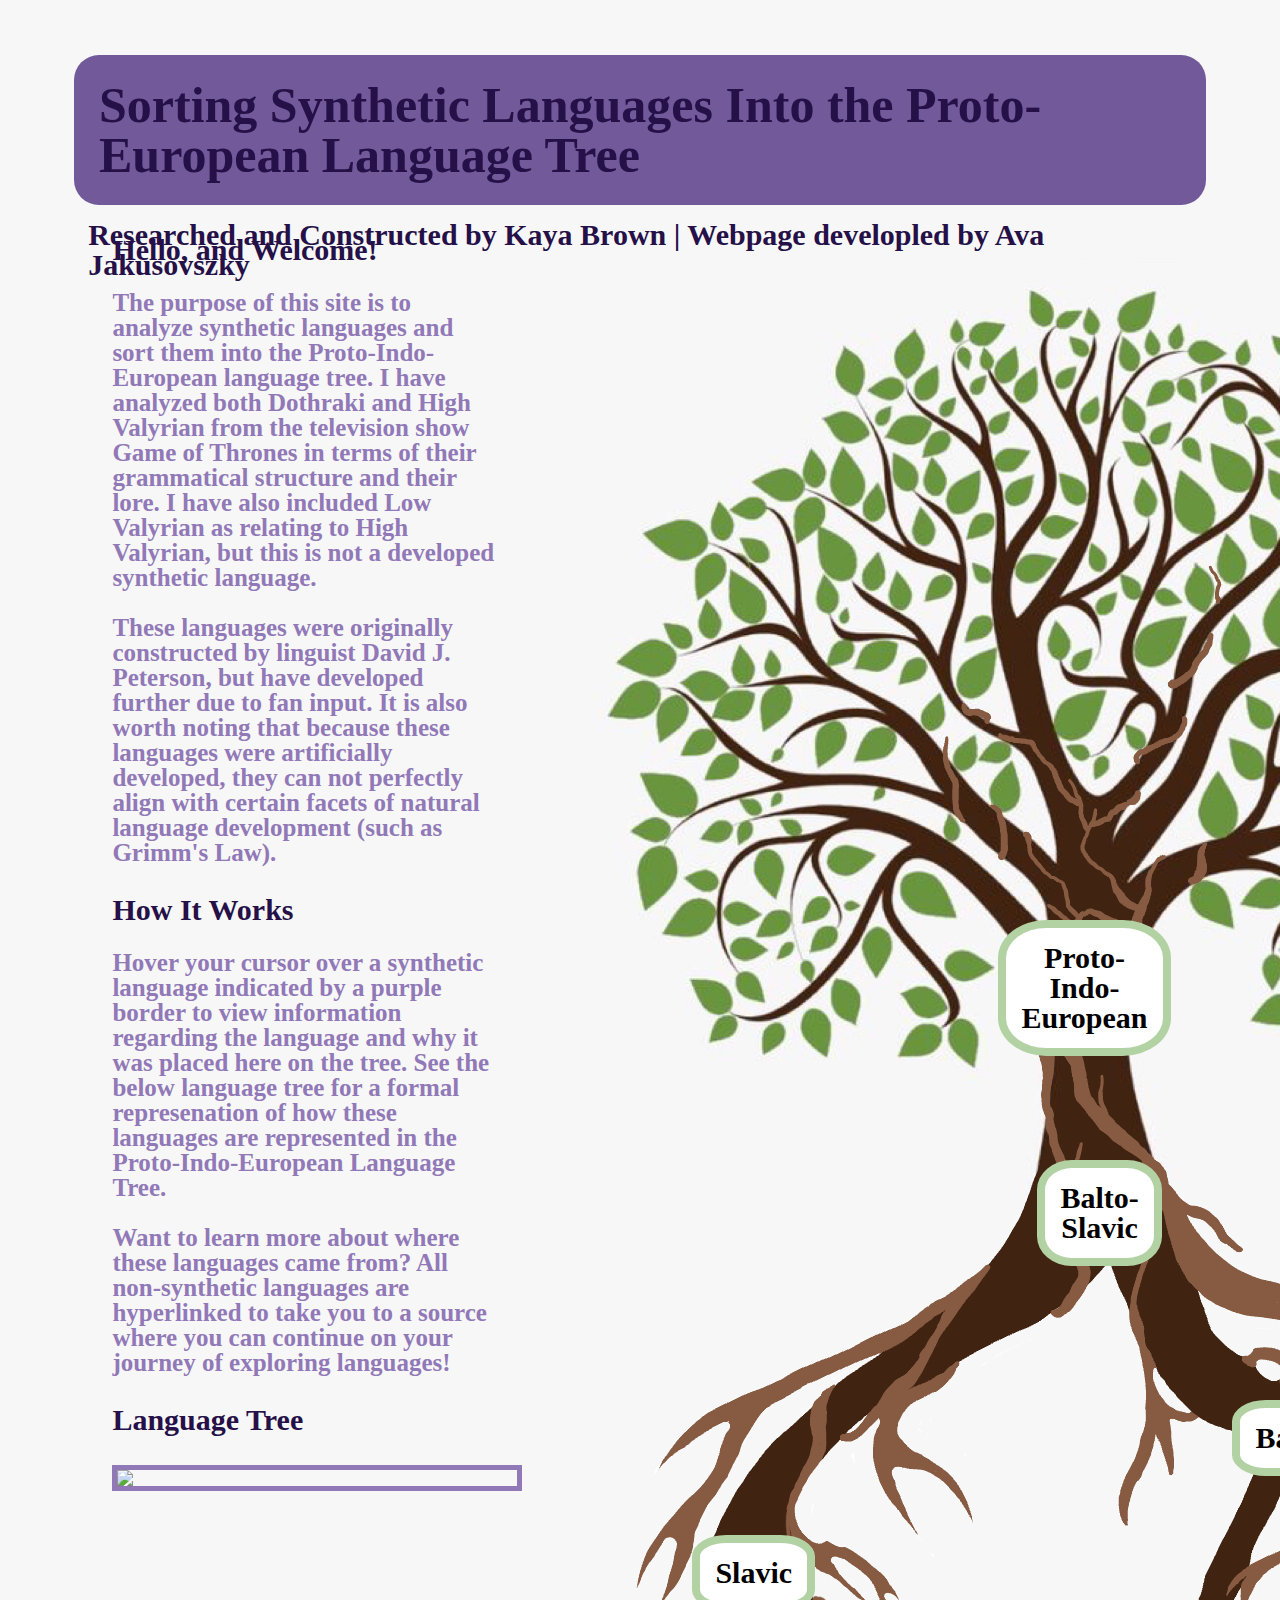
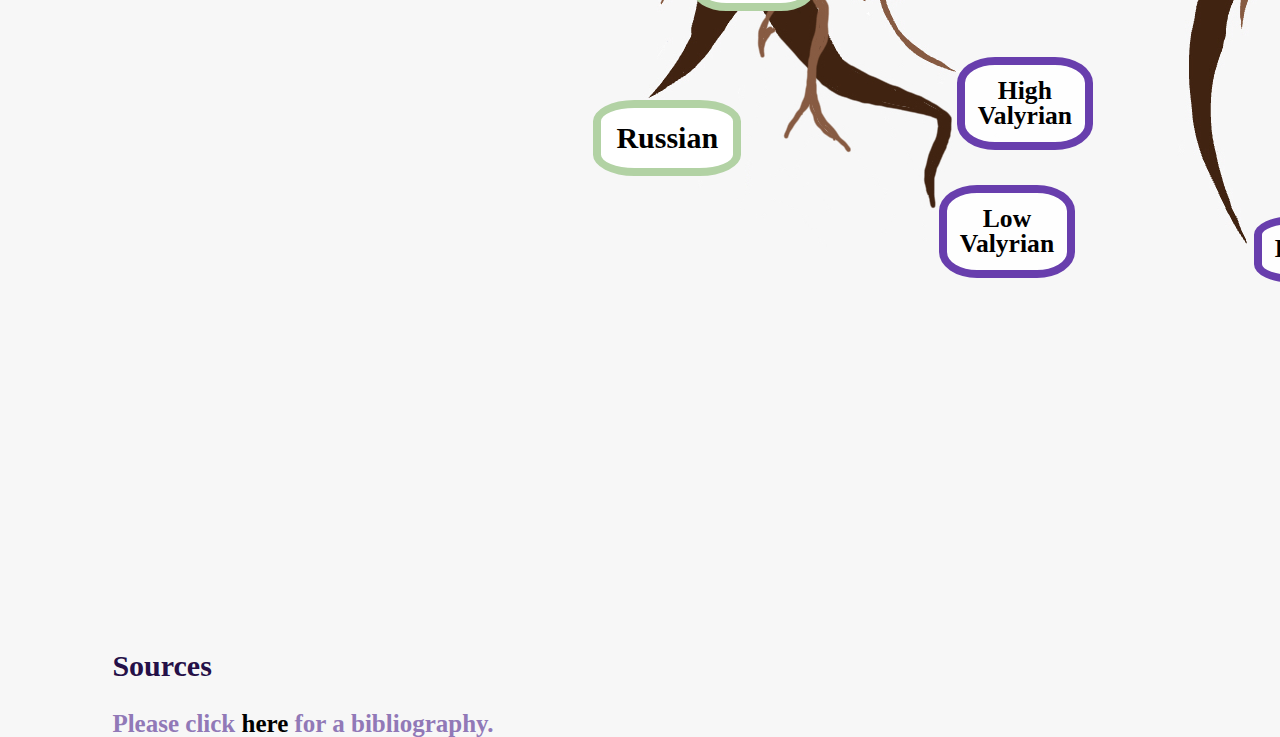
==== index.html @ 556dd2ee "Add files via upload" ====
<!-- Not for sale or reuse. All rights belong to Ava Jakusovszky. Please email avajakusovszkyy@gmail.com with inquiries. -->
<!-- Some code chunks sourced from W3School, Stack Overflow -->
<!-- Source for Language Tree -->
<!-- https://lautgesetz.com/latreex/ -->

<!-- Tree Image Modified from https://www.pngitem.com/middle/hohRoiJ_family-tree-clipart-transparent-background-transparent-oak-tree/-->

<!DOCTYPE html>
<html lang="en">
    <head>
        <link rel="icon" href="favicon.ico"  type="image/ico"/>
        <meta charset="utf-8">
        <meta name="viewport" content="width=device-width, initial-scale=1">
        <title>Language Tree</title>
        <link rel="stylesheet" href="style.css">
        <title>Audio</title>
    </head>
    <body style="background-color: #f7f7f7; height:100%;">
        <div class="container">
            <div class="headerBox">
                <div class="langtree">
                    <div class="reallang">
                        <div class="pie">
                            <h2><a href="https://en.wikipedia.org/wiki/Proto-Indo-European_language">Proto-Indo-European</a></h2>
                        </div>
                        <div class="russian">
                            <h2><a href=https://en.wikipedia.org/wiki/Russian_language>Russian</a></h2>
                        </div>
                        <div class="slavic">
                            <h2><a href="https://en.wikipedia.org/wiki/Slavic_languages">Slavic</a></h2>
                        </div>
                        <div class="BS">
                            <h2><a href="https://en.wikipedia.org/wiki/Balto-Slavic_languages">Balto-Slavic</a></h2>
                        </div>
                        <div class="baltic">
                            <h2><a href="https://en.wikipedia.org/wiki/Baltic_languages">Baltic</a></h2>
                        </div>
                        <div class="lith">
                            <h2><a href="https://en.wikipedia.org/wiki/Lithuanian_language">Lituanian</a></h2>
                        </div>
                        
                        
                    </div>
                    <img src="tree.jpg">
                    <div class="tooltip-wrap">
                        <div class="D">
                            <h1>Dothraki</h1>
                            <div class="tooltip-content">
                                <h1 style="font-weight: bold; font-size: 1.4em;">Dothraki</h1>
                                <br>
                                <img src="doth.jpg" style="width:100%; height: 100%;">

                                <h3> </h3>
                                <br>
                                <h3 style="text-align: left; font-weight: normal;">Used by the <span style="font-weight: bold; color: #9179B7;">Dothraki</span>  people</h3>
                                <br>
                                <h3 style="text-align: left; font-weight: normal;">
                                    <span style="font-weight: bold">Cases:<br></span> Nominative, Accusative, Genitive, Ablative, Allative<br><br>
                                
                                    <span style="font-weight: bold">Allative:</span> expresses motion to or toward.</h3>
                                <br>
                                <h3 style="text-align: left; font-weight: normal;">
                                    Not many languages use the allative case, one of the few surviving is <span style="font-weight: bold; color: #B2D2A4;">Lithuanian</span>,
                                     which is thought to be the oldest surviving Indo-European-Language. <span style="font-weight: bold; color: #B2D2A4;">Lithuanian</span>
                                      is descended from the Slavic branch of Balto-Slavic. 
                                      <span style="font-weight: bold; color: #9179B7;">Dothraki </span>
                                    is placed as descended from the Baltic branch of 
                                        Balto-Slavic language because of the presence of allative case.<br><br>
                                    
                                    In <span style="font-weight: bold; color: #B2D2A4;">Lithuanian</span>, the allative suffix  is -op. The allative is rarely used un the 
                                    modern <span style="font-weight: bold; color: #B2D2A4;">Lithuanian</span> language, but can be found in certain old expressions:  
                                    <ul style="padding-left: 1em;">
                                        <li>išėjo Dievop: "gone to God" (died)</li>
                                        <li>Elniop!: “to hell!”</li>
                                    </ul>
                                    
                                    <br>
                                    
                                    In <span style="font-weight: bold; color: #9179B7;">Dothraki</span>, the allative suffix is “at”
                                    <ul style="padding-left: 1em;">
                                        <li>Eme: Smile: eme</li>
                                        <li>Emat: To smile at</li>
                                    </ul>
                                
                                    <br>
                                    
                                    <span style="font-weight: bold">Basic word order: </span> 
                                    Subject Verb Object<br><br>
                                    
                                    <span style="font-weight: bold">Verbs:</span> Stative, dynamic, causative

                                    <br><br>
                                
                                    <span style="font-weight: bold">Noun classes:</span>
                                     inanimate and animate<br><br>
                                    
                                    <span style="font-weight: bold">
                                    Verbs conjugated for meaning: </span>
                                    For example: first person present tense conjugation, or past tense conjugation

                                    <br><br>
                                    
                                    <span style="font-weight: bold">Noun adjective structure:</span> TODO<br>
                                    
                                    <br>
                                    
                                    <span style="font-weight: bold">Influence of High Valyrian on Dothraki Vocabulary:</span><br>
                                    Zaldrīzes is the <span style="font-weight: bold; color: #B2D2A4;">Valyrian</span> word for dragon. The Targaryans are heavily connected to dragons: they raise them, ride them, and the dragon is their sigil. <br>
                                    <br>
                                    The <span style="font-weight: bold; color: #B2D2A4;">Dothraki</span> word for ‘dragon’ is 'zhavvorsa'. Conversely to the Targaryans, 
                                    the <span style="font-weight: bold; color: #B2D2A4;">Dothraki</span> have little to no interaction with dragons, so it seems at though 
                                    they have borrowed this vocabulary. In reference to the information regarding the <span style="font-weight: bold; color: #B2D2A4;">High Valyrian</span> word for dragon. It would make sense for 
                                    the <span style="font-weight: bold; color: #B2D2A4;">Dothraki</span> word for dragon to be derived from the <span style="font-weight: bold; color: #B2D2A4;">Valyrian</span> language because 
                                    <span style="font-weight: bold; color: #B2D2A4;">Dothraki</span> do not have dragons.<br><br>
                                    
                                    
                                    
                                    <span style="font-weight: bold">Interesting facts!</span><br>
                                    <ul style="padding-left: 1em;">
                                        <li>No “to be” verb</li>No “to be” verb
                                        <li>No word for “thank you” as the Dothraki don’t engage in trade</li>
                                        <li>There are over 8 words for the word horse</li>
                                    </ul>
                                    
                                    <h3></h3>
                            </div> 
                        </div>
                    </div>
                   
                    <div class="tooltip-wrap">
                        <div class="LV"> 
                            <h1>Low Valyrian</h1>
                            <div class="tooltip-content">
                                <h1 style="font-weight: bold; font-size: 1.4em;">Low Valyrian</h1><br>
                                <img src="comm.jpeg" style="width:100%; height: 100%;">
                                <h3 style="text-align: left; font-weight: normal;">Low Valyrian is not a developed synthetic language. The language is used by commoners, and the characters that are the focus of Game of Thrones are nobles and speak High Valyrian. Low Valyrian is likely more developed than High Valyrian due to it’s higher usage.  </h3>
                            </div> 
                        </div>
                    </div>

                    <div class="tooltip-wrap">
                        <div class="HV">
                            <h1>High Valyrian</h1>
                            <div class="tooltip-content">
                                <h1 style="font-weight: bold; font-size: 1.4em;">High Valyrian</h1><br>
                                <img src="HV.jpg" style="width:100%; height: 100%;">
                                <h3><br></h3>
                                <h3 style="text-align: left; font-weight: normal;"> A Targaryan language used by nobles exclusively as a sign of class and wealth. 
                                    Because of this, it is likely a fossilized ancestor of <span style="font-weight: bold; color: #B2D2A4;">Low Valyrian</span><br><br>

                                    <span style="font-weight: bold">Cases:</span><br>
                                    Nominative, Accusative, Dative, Genitive, Instrumental, Vocative, Locative, Comitative
                                    <br><br>
                                    
                                    <span style="font-weight: bold">Nominative:</span> naming subjects<br>
                                        <ul style="padding-left: 1em;">
                                            <li>zokla: wolf</li>
                                            <li>vala: man</li>
                                            <li>brōzi: name</li>
                                        </ul>
                                    <br><br>

                                    <span style="font-weight: bold">Accusative:</span> Direct object (receiver of action)<br>
                                        <ul style="padding-left: 1em;">
                                            <li>zokle: wolf</li>
                                        </ul>
                                    <br><br>
                                    
                                    <span style="font-weight: bold">Dative: </span>indicate the recipient or beneficiary of an action<br>
                                        <ul style="padding-left: 1em;">
                                            <li>valot: to the man</li>
                                        </ul>
                                    <br><br>

                                    <span style="font-weight: bold">Genetive: </span>possessive, ownership<br>
                                        <ul style="padding-left: 1em;">
                                            <li>valo: man's</li>
                                            <li>brōzio: of the name</li>
                                        </ul>
                                    <br><br>
                                    
                                    <span style="font-weight: bold">Instrumental: </span>indicates that a noun is the instrument with (or means by) which the subject achieves or accomplishes an action<br>
                                        <ul style="padding-left: 1em;">
                                            <li>brōzȳsi: with the name</li>
                                        </ul>
                                    <br><br>

                                    <span style="font-weight: bold">Vocative: </span>used for a noun that identifies a person<br>
                                        <ul style="padding-left: 1em;">
                                            <li>Valis!: Men!</li>
                                            <li>Zaldrīzesses!: Dragons! </li>
                                        </ul>
                                    <br><br>
                                
                                    <span style="font-weight: bold">Locative: </span>indicates motion to a location<br>
                                    <ul style="padding-left: 1em;">
                                        <li>Valā: on the man</li>
                                    </ul>
                                    <br><br>
                                
                                    
                                    <span style="font-weight: bold">Comitative: </span>grammatical case that denotes accompaniment<br>
                                    <ul style="padding-left: 1em;">
                                        <li>valoma: with the man</li>
                                    </ul>
                                    <br><br>
                                
                                    
                                    This case system is similar to that of <span style="font-weight: bold; color: #B2D2A4;">Russian</span>. The <span style="font-weight: bold; color: #B2D2A4;">Russian</span> language has six cases: nominative, accusative, dative, genitive, instrumental, and prepositional. Because of this similarity, <span style="font-weight: bold; color: #B2D2A4;">High Valyrian</span> is placed on the Slavic branch of Balto-Slavic. 
                                    <br><br>
                                    <span style="font-weight: bold">Basic Word Order: </span><br>Subject Verb Object<br><br>
                                    
                                    <span style="font-weight: bold">Adjective Noun Structure: </span>TODO <br><br>
                                    
                                    <span style="font-weight: bold">Interesting facts!</span>
                                    <ul style="padding-left: 1em;">
                                    
                                    “Dracarys” is the word for fire, which is related to the latin “draco”, which means dragon. Although this was one of the first established dothraki words, the language itself is not related to or derived from latin. The language of Dothraki was developed more fully for television than it ever was in the “song of ice and fire” book series. The word “dracarys” is a latin outlier in the Dothraki language.
                                    Much how English borrows vocabulary from french and latin, but is a Germanic language and not a Romance language
                                    
                                    Influence of Dothraki on High Valyrian Vocabulary: Both valyrian and dothraki use the dothraki word for a curved sword: arakh, as this is a dothraki war weapon developed and used by them.
                                    
                                    </h3>
                            </div> 
                        </div>
                    </div>
                    
                    
                    
                   
                </div>

                <h1 class="header">
                    Sorting Synthetic Languages Into the Proto-European Language Tree</h1>
                <h2 class="subheader">Researched and Constructed by Kaya Brown | Webpage developled by Ava Jakusovszky</h2>
            </div>
            <div class="intro">
                <h2>Hello, and Welcome!</h2>
                <h2 class="content">
                    <br>
                    <p>The purpose of this site is to analyze synthetic languages and sort them into the Proto-Indo-European language tree. I have analyzed both Dothraki and High Valyrian from the television show Game of Thrones in terms of their grammatical structure and their lore. I have also included Low Valyrian as relating to High Valyrian, but this is not a developed synthetic language. 
                    </p>
                    <br>
                    <p>These languages were originally constructed by linguist David J. Peterson, but have developed further due to fan input. It is also worth noting that because these languages were artificially developed, they can not perfectly align with certain facets of natural language development (such as Grimm's Law). 
                    </p>
                </h2>
                <br>
                <h2>How It Works</h2>
                <h2 class="content">
                    <br>
                    <p>Hover your cursor over a synthetic language indicated by a purple border to view information regarding the language and why it was placed here on the tree. See the below language tree for a formal represenation of how these languages are represented in the Proto-Indo-European Language Tree.</p>
                    <br>
                    <p>Want to learn more about where these languages came from? All non-synthetic languages are hyperlinked to take you to a source where you can continue on your journey of exploring languages!</p>
                </h2>
                <br>
                <h2>Language Tree</h2>
                <br>
                <div>
                    <img class="language" src="PIE.jpg">
                    <br>
                    <div class="sources">
                        <h2>Sources</h2>
                        <br>
                        <h3 class="content">Please click 
                        <a href="Sources.pdf"> here</a> for a bibliography.</h3>
                    </div>
                </div>
            </div>
        </div>
    </body>
</html>
---- style.css ----
/* Source for Reseting the style sheet */

/* http://html5doctor.com/html-5-reset-stylesheet/ */

/*
html5doctor.com Reset Stylesheet
v1.6.1
Last Updated: 2010-09-17
Author: Richard Clark - http://richclarkdesign.com
Twitter: @rich_clark
*/

html, body, div, span, object, iframe,
h1, h2, h3, h4, h5, h6, p, blockquote, pre,
abbr, address, cite, code,
del, dfn, em, img, ins, kbd, q, samp,
small, strong, sub, sup, var,
b, i,
dl, dt, dd, ol, ul, li,
fieldset, form, label, legend,
table, caption, tbody, tfoot, thead, tr, th, td,
article, aside, canvas, details, figcaption, figure,
footer, header, hgroup, menu, nav, section, summary,
time, mark, audio, video {
    margin:0;
    padding:0;
    border:0;
    outline:0;
    font-size:100%;
    vertical-align:baseline;
    background:transparent;
}

body {
    line-height:1;
}

article,aside,details,figcaption,figure,
footer,header,hgroup,menu,nav,section {
    display:block;
}

nav ul {
    list-style:none;
}

blockquote, q {
    quotes:none;
}

blockquote:before, blockquote:after,
q:before, q:after {
    content:'';
    content:none;
}


a, a:visited{
    color: black;
    margin:0;
    padding:0;
    font-size:100%;
    vertical-align:baseline;
    background:transparent;
    text-decoration: none;
    
}

/* change colours to suit your needs */
ins {
    background-color:#ff9;
    color:#000;
    text-decoration:none;
}

/* change colours to suit your needs */
mark {
    background-color:#ff9;
    color:#000;
    font-style:italic;
    font-weight:bold;
}

del {
    text-decoration: line-through;
}

abbr[title], dfn[title] {
    border-bottom:1px dotted;
    cursor:help;
}

table {
    border-collapse:collapse;
    border-spacing:0;
}

.container {
    display: flex;
    min-height: 160%;
    flex-direction: column;
    justify-content: space-between;
}

.headerBox {
    position: absolute;
    left: 5%;
    right: 5%;
    top: 5%;
    margin: 10px;
    /* background-color: #ff9; */
}

.header {
    padding: 25px;
    text-align: left;
    left: 15%;
    color: #251048;
    font-size: 50px; 
    background-color: #72599A;  
    border-radius: 25px;
}

.subheader {
    position: absolute;
    text-align: left;
    left: 1.25%;
    top: 110%;
    color: #251048;
    font-size: 30px; 
}


.langtree {
    position: absolute;
    top: 130%;
    left: 45%;
    margin: 10px;
    width: 1%;
    height: auto;
    /* background-color: #ff9; */
}

.intro {
    position: absolute;
    top: 25%;
    left: 8%;
    margin: 10px;
    width: 30%;
    height: auto;
    font-size: 30px; 
    color: #251048;
    /* background-color: #ff9; */
}
.sources {
    position: absolute;
    top: 160%;
    /* margin: 10px; */
    width: 130%;
    height: auto;
    font-size: 30px; 
    color: #251048;
}


.content {
    font-size: 25px;
    color: #9179B7;

}

.tooltip-wrap {
    position: absolute;
}

.tooltip-wrap .LV {
    position: absolute;
    /* top: -300%; */
    bottom:15em;
    left: 2em;
    background-color: rgba(255,255,255,.8);
    
    padding: .5em;
    text-align: center;
    border-width:8px; 
    border-style:solid; 
    border-color:#683EAD;
    border-radius: 28%; 
}

    


.tooltip-wrap .D {
    position: absolute;
    font-size: 1.6em;
    bottom:-1.2em;
    left: 25.8em;
    background-color: rgba(255,255,255,.8);
    border-width:8px; 
    border-style:solid; 
    border-color:#683EAD;
    border-radius: 28%; 
    padding: .5em;
    text-align: center;
    
}

.tooltip-wrap .HV {
    position: absolute;
    /* top: -300%; */
    font-size: 1.6em;
    bottom:4em;
    left: 14.2em;
    background-color: rgba(255,255,255,.8);
    border-width:8px; 
    border-style:solid; 
    border-color:#683EAD;
    border-radius: 28%; 
    padding: .5em;
    text-align: center;
    
}


.tooltip-wrap .LV {
    position: absolute;
    font-size: 1.6em;
    bottom:-1.0em;
    left: 13.5em;
    background-color: rgba(255,255,255,.8);
    border-radius: 28%; 
    padding: .5em;
    text-align: center;
    
}

.tooltip-wrap .tooltip-content {
display: none;
position: absolute;
/* bottom: 0%; */
left: 0%;
right: 0%;
background-color: #fff;
padding: 1em;
min-width: 30rem;

}

.tooltip-wrap:hover .tooltip-content {
display: inline-block;
color: black;
background: white;
font-size: 1em;
margin-left: -75px;
margin-bottom: -10px;
}

.tooltip-wrap .D:hover .tooltip-content {
    display: inline-block;
    color: black;
    background: white;
    font-size: 1em;
    margin-left: -75px;
    margin-bottom: -10px;
    bottom: -75em;
    border-width:3px; 
    border-style:solid; 
    border-color:black;
    
    }

.tooltip-wrap .HV:hover .tooltip-content {
    display: inline-block;
    color: black;
    background: white;
    font-size: 1em;
    margin-left: -75px;
    margin-bottom: -10px;
    bottom: -100em;
    border-width:3px; 
    border-style:solid; 
    border-color:black;
    transition-delay: 0.3s;
    }


.tooltip-wrap .LV:hover .tooltip-content {
    display: inline-block;
    color: black;
    background: white;
    font-size: 1em;
    margin-left: -75px;
    margin-bottom: -10px;
    bottom: -20em;
    border-width:3px; 
    border-style:solid; 
    border-color:black;
    }

.language {
    position: absolute;
    width: 400px;
    height: auto;
    border: 5px solid #9179B7;    
}

.reallang {
    position: absolute;
    color: black;
    height: 100%;
    width: 5em;
    font-size: 30px;
    

}

.pie {
    position: absolute;
    color: black;
    background-color: white;
    top: 22em;
    left: 13.5em;
    text-align: center;
    padding: 15px;
    border-width:8px; 
    border-style:solid; 
    border-color:#B2D2A4;
    
    border-radius: 28%; 

}

.russian {
    position: absolute;
    top: 48em;
    left:0em;
    background-color: white;
    padding: 15px;
    border-width:8px; 
    border-style:solid; 
    border-color:#B2D2A4;
    border-radius: 28%; 
}

.slavic {
    position: absolute;
    color: black;
    background-color: white;
    top: 42.5em;
    left: 3.3em;
    padding: 15px;
    text-align: center;
    border-width:8px; 
    border-style:solid; 
    border-color:#B2D2A4;
    border-radius: 28%; 
    
}

.BS {
    position: absolute;
    color: black;
    background-color: white;
    top: 30em;
    left: 14.8em;
    text-align: center;
    padding: 15px;
    border-width:8px; 
    border-style:solid; 
    border-color:#B2D2A4;
    border-radius: 28%; 

}

.baltic {
    position: absolute;
    color: black;
    background-color: white;
    top: 38em;
    left: 21.3em;
    padding: 15px;
    text-align: center;
    border-width:8px; 
    border-style:solid; 
    border-color:#B2D2A4;
    border-radius: 28%; 

}

.lith {
    position: absolute;
    color: black;
    background-color: white;
    top: 43.2em;
    left: 26.5em;
    padding: 15px;
    text-align: center;
    border-width:8px; 
    border-style:solid; 
    border-color:#B2D2A4;
    border-radius: 28%; 

}
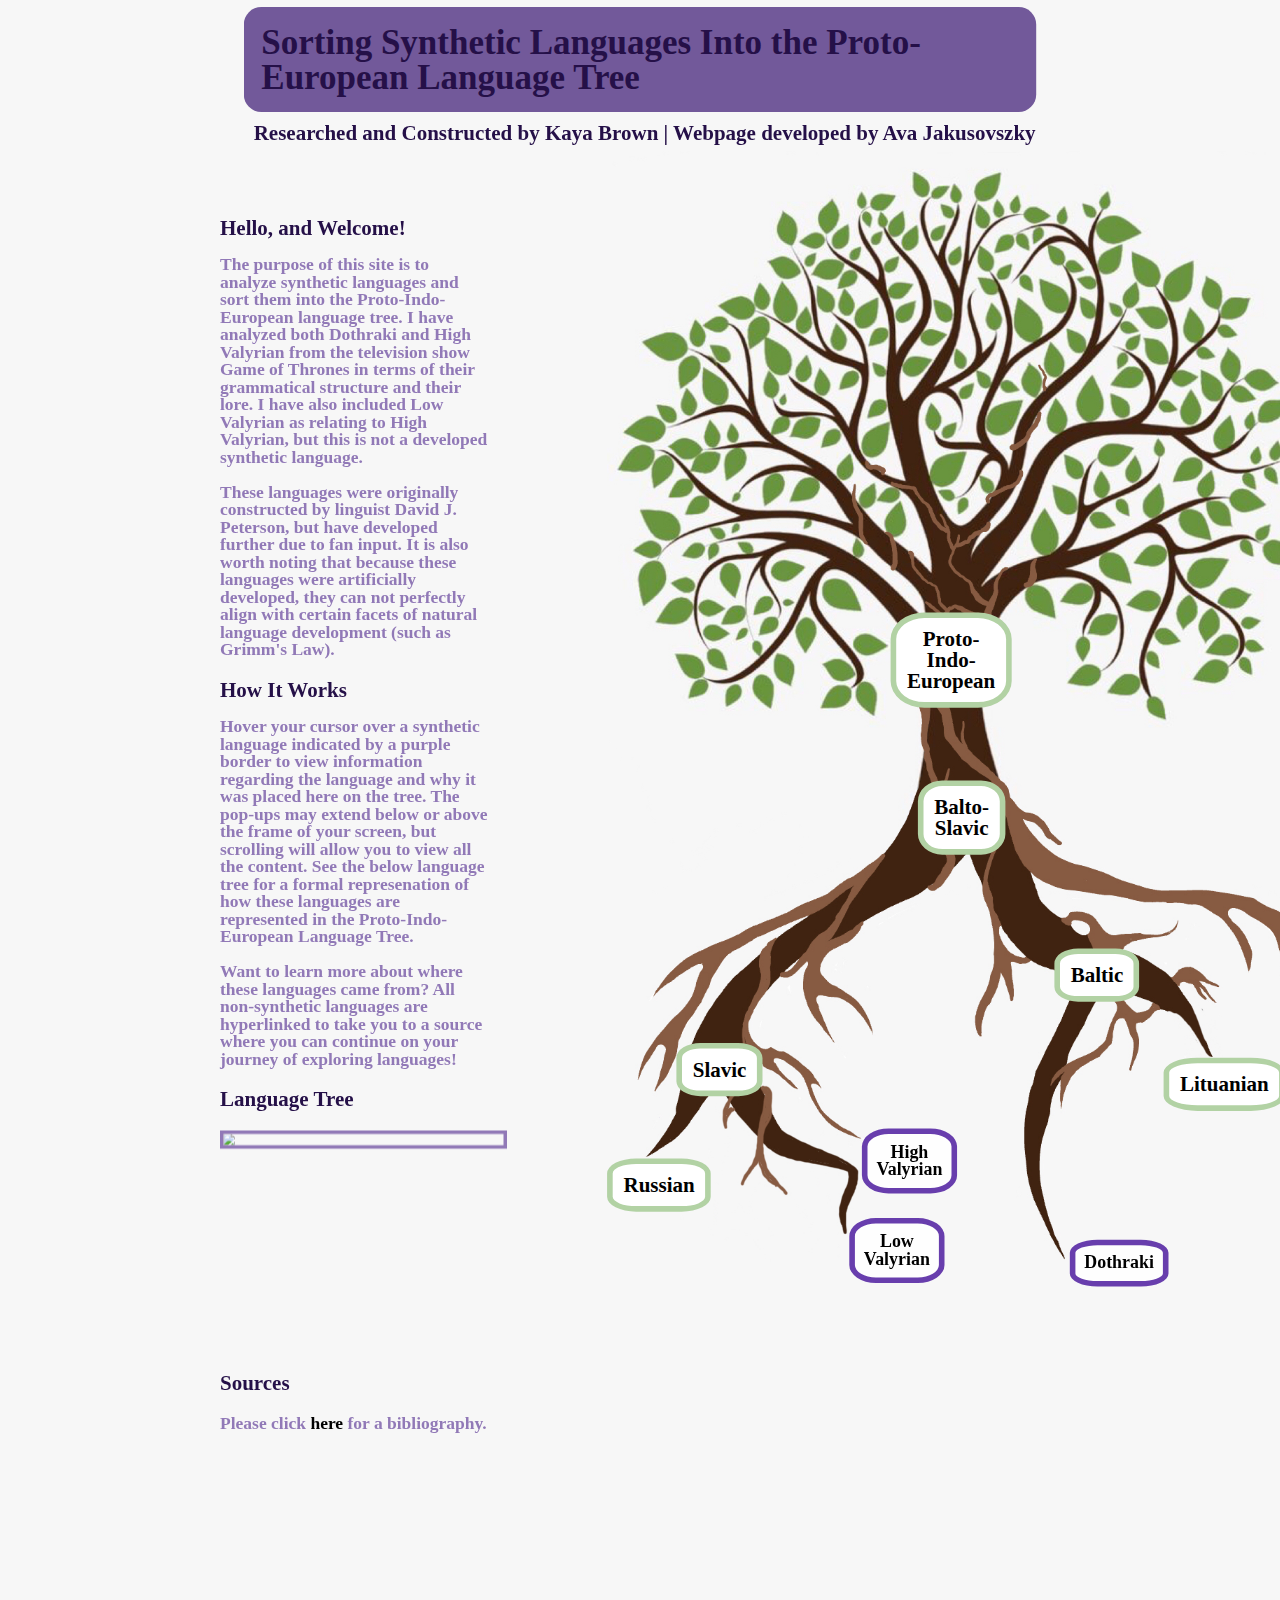
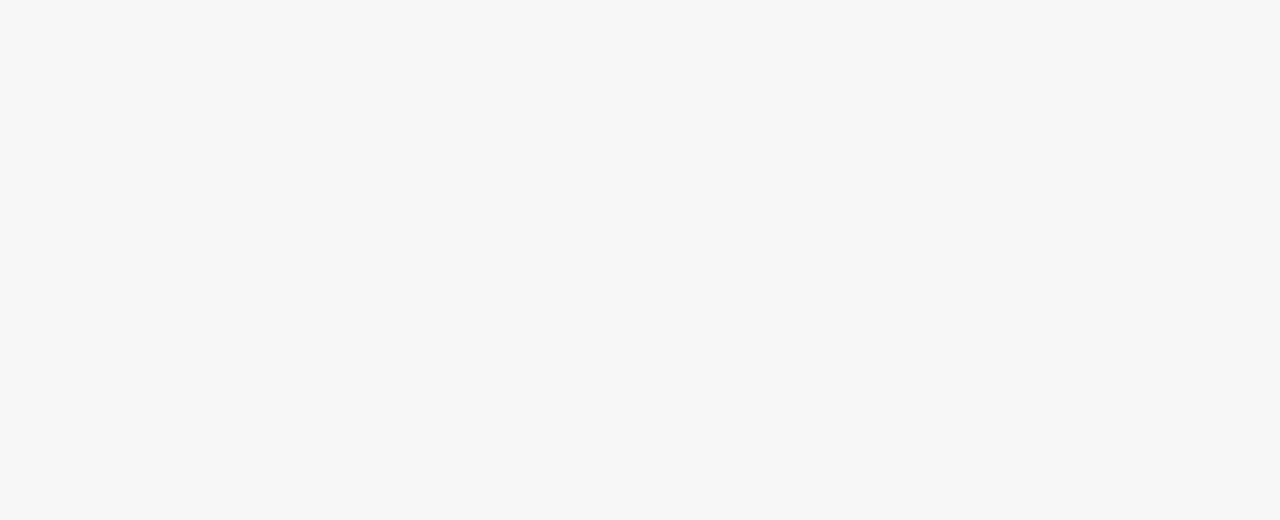
==== commit d3ec569f: "Fixed Initial Load Display Issues" ====
--- a/index.html
+++ b/index.html
@@ -4,7 +4,7 @@
 <!-- https://lautgesetz.com/latreex/ -->
 
 <!-- Tree Image Modified from https://www.pngitem.com/middle/hohRoiJ_family-tree-clipart-transparent-background-transparent-oak-tree/-->
-
+<!-- Tree Logo Source https://www.google.com/url?sa=i&url=https%3A%2F%2Fopengameart.org%2Fcontent%2Fpine-tree-16x16&psig=AOvVaw1YveC3ZsXQXEEM4VpI36Sg&ust=1668140559339000&source=images&cd=vfe&ved=0CA8QjRxqFwoTCOC-u_7hovsCFQAAAAAdAAAAABAE -->
 <!DOCTYPE html>
 <html lang="en">
     <head>
@@ -15,7 +15,7 @@
         <link rel="stylesheet" href="style.css">
         <title>Audio</title>
     </head>
-    <body style="background-color: #f7f7f7; height:100%;">
+    <body style="transform: scale(0.7); background-color: #f7f7f7;">
         <div class="container">
             <div class="headerBox">
                 <div class="langtree">
@@ -78,14 +78,15 @@
                                     
                                     In <span style="font-weight: bold; color: #9179B7;">Dothraki</span>, the allative suffix is “at”
                                     <ul style="padding-left: 1em;">
-                                        <li>Eme: Smile: eme</li>
+                                        <li>Eme: Smile</li>
                                         <li>Emat: To smile at</li>
                                     </ul>
                                 
                                     <br>
                                     
                                     <span style="font-weight: bold">Basic word order: </span> 
-                                    Subject Verb Object<br><br>
+                                    <br>Subject Verb Object<br>
+                                    Noun adjective<br><br>
                                     
                                     <span style="font-weight: bold">Verbs:</span> Stative, dynamic, causative
 
@@ -100,25 +101,23 @@
 
                                     <br><br>
                                     
-                                    <span style="font-weight: bold">Noun adjective structure:</span> TODO<br>
-                                    
+                    
+                                    
+                                    <span style="font-weight: bold">Influence of High Valyrian on Dothraki Vocabulary:</span><br>
+                                    Zaldrīzes is the <span style="font-weight: bold; color: #9179B7;">Valyrian</span> word for dragon. The Targaryans are heavily connected to dragons: they raise them, ride them, and the dragon is their sigil. <br>
                                     <br>
-                                    
-                                    <span style="font-weight: bold">Influence of High Valyrian on Dothraki Vocabulary:</span><br>
-                                    Zaldrīzes is the <span style="font-weight: bold; color: #B2D2A4;">Valyrian</span> word for dragon. The Targaryans are heavily connected to dragons: they raise them, ride them, and the dragon is their sigil. <br>
-                                    <br>
-                                    The <span style="font-weight: bold; color: #B2D2A4;">Dothraki</span> word for ‘dragon’ is 'zhavvorsa'. Conversely to the Targaryans, 
-                                    the <span style="font-weight: bold; color: #B2D2A4;">Dothraki</span> have little to no interaction with dragons, so it seems at though 
-                                    they have borrowed this vocabulary. In reference to the information regarding the <span style="font-weight: bold; color: #B2D2A4;">High Valyrian</span> word for dragon. It would make sense for 
-                                    the <span style="font-weight: bold; color: #B2D2A4;">Dothraki</span> word for dragon to be derived from the <span style="font-weight: bold; color: #B2D2A4;">Valyrian</span> language because 
-                                    <span style="font-weight: bold; color: #B2D2A4;">Dothraki</span> do not have dragons.<br><br>
+                                    The <span style="font-weight: bold; color: #9179B7;">Dothraki</span> word for ‘dragon’ is 'zhavvorsa'. Conversely to the Targaryans, 
+                                    the <span style="font-weight: bold; color: #9179B7;">Dothraki</span> have little to no interaction with dragons, so it seems at though 
+                                    they have borrowed this vocabulary. In reference to the information regarding the <span style="font-weight: bold; color: #9179B7;">High Valyrian</span> word for dragon. It would make sense for 
+                                    the <span style="font-weight: bold; color: #9179B7;">Dothraki</span> word for dragon to be derived from the <span style="font-weight: bold; color: #9179B7;">Valyrian</span> language because 
+                                    <span style="font-weight: bold; color: #9179B7;">Dothraki</span> do not have dragons.<br><br>
                                     
                                     
                                     
                                     <span style="font-weight: bold">Interesting facts!</span><br>
                                     <ul style="padding-left: 1em;">
-                                        <li>No “to be” verb</li>No “to be” verb
-                                        <li>No word for “thank you” as the Dothraki don’t engage in trade</li>
+                                        <li>No “to be” verb</li>
+                                        <li>No word for “thank you” as the<span style="font-weight: bold; color: #9179B7;"> Dothraki</span> don’t engage in trade</li>
                                         <li>There are over 8 words for the word horse</li>
                                     </ul>
                                     
@@ -132,7 +131,9 @@
                             <h1>Low Valyrian</h1>
                             <div class="tooltip-content">
                                 <h1 style="font-weight: bold; font-size: 1.4em;">Low Valyrian</h1><br>
+
                                 <img src="comm.jpeg" style="width:100%; height: 100%;">
+                                <h3><br></h3>
                                 <h3 style="text-align: left; font-weight: normal;">Low Valyrian is not a developed synthetic language. The language is used by commoners, and the characters that are the focus of Game of Thrones are nobles and speak High Valyrian. Low Valyrian is likely more developed than High Valyrian due to it’s higher usage.  </h3>
                             </div> 
                         </div>
@@ -146,7 +147,7 @@
                                 <img src="HV.jpg" style="width:100%; height: 100%;">
                                 <h3><br></h3>
                                 <h3 style="text-align: left; font-weight: normal;"> A Targaryan language used by nobles exclusively as a sign of class and wealth. 
-                                    Because of this, it is likely a fossilized ancestor of <span style="font-weight: bold; color: #B2D2A4;">Low Valyrian</span><br><br>
+                                    Because of this, it is likely a fossilized ancestor of <span style="font-weight: bold; color: #9179B7;">Low Valyrian</span><br><br>
 
                                     <span style="font-weight: bold">Cases:</span><br>
                                     Nominative, Accusative, Dative, Genitive, Instrumental, Vocative, Locative, Comitative
@@ -206,19 +207,21 @@
                                     <br><br>
                                 
                                     
-                                    This case system is similar to that of <span style="font-weight: bold; color: #B2D2A4;">Russian</span>. The <span style="font-weight: bold; color: #B2D2A4;">Russian</span> language has six cases: nominative, accusative, dative, genitive, instrumental, and prepositional. Because of this similarity, <span style="font-weight: bold; color: #B2D2A4;">High Valyrian</span> is placed on the Slavic branch of Balto-Slavic. 
-                                    <br><br>
-                                    <span style="font-weight: bold">Basic Word Order: </span><br>Subject Verb Object<br><br>
-                                    
-                                    <span style="font-weight: bold">Adjective Noun Structure: </span>TODO <br><br>
-                                    
-                                    <span style="font-weight: bold">Interesting facts!</span>
-                                    <ul style="padding-left: 1em;">
-                                    
-                                    “Dracarys” is the word for fire, which is related to the latin “draco”, which means dragon. Although this was one of the first established dothraki words, the language itself is not related to or derived from latin. The language of Dothraki was developed more fully for television than it ever was in the “song of ice and fire” book series. The word “dracarys” is a latin outlier in the Dothraki language.
-                                    Much how English borrows vocabulary from french and latin, but is a Germanic language and not a Romance language
-                                    
-                                    Influence of Dothraki on High Valyrian Vocabulary: Both valyrian and dothraki use the dothraki word for a curved sword: arakh, as this is a dothraki war weapon developed and used by them.
+                                    This case system is similar to that of <span style="font-weight: bold; color: #B2D2A4;">Russian</span>. The <span style="font-weight: bold; color: #B2D2A4;">Russian</span> language has six cases: nominative, accusative, dative, genitive, instrumental, and prepositional. Because of this similarity, <span style="font-weight: bold; color: #9179B7;">High Valyrian</span> is placed on the Slavic branch of Balto-Slavic. 
+                                    <br><br>
+                                    <span style="font-weight: bold">Basic Word Order: </span><br>Subject Verb Object<br>Adjective Noun<br><br>
+
+                                    
+                                    <span style="font-weight: bold">Interesting facts!<br></span>
+                                    
+                                    
+                                    “Dracarys” is the word for fire, which is related to the Latin “draco”, which means dragon. Although this was one of the first established <span style="font-weight: bold; color: #9179B7;">Dothraki</span>  words, the language itself is not related to or derived from Latin. The language of <span style="font-weight: bold; color: #9179B7;">Dothraki</span>  was developed more fully for television than it ever was in the “Song of Ice and Fire” book series. The word “dracarys” is a Latin outlier in the <span style="font-weight: bold; color: #9179B7;">Dothraki</span>  language.
+                                    Much how English borrows vocabulary from French and Latin, but is a Germanic language and not a Romance language.
+                                    <br><br>
+                                    
+                                    <span style="font-weight: bold">Influence of Dothraki on High Valyrian Vocabulary:<br></span> Both  <span style="font-weight: bold; color: #9179B7;">Valyrian</span> 
+                                    and <span style="font-weight: bold; color: #9179B7;">Dothraki</span> use the <span style="font-weight: bold; color: #9179B7;">Dothraki</span> word for a curved sword: arakh, as this is a <span style="font-weight: bold; color: #9179B7;">Dothraki</span>  war weapon developed
+                                    and used by them.
                                     
                                     </h3>
                             </div> 
@@ -232,7 +235,7 @@
 
                 <h1 class="header">
                     Sorting Synthetic Languages Into the Proto-European Language Tree</h1>
-                <h2 class="subheader">Researched and Constructed by Kaya Brown | Webpage developled by Ava Jakusovszky</h2>
+                <h2 class="subheader">Researched and Constructed by Kaya Brown | Webpage developed by Ava Jakusovszky</h2>
             </div>
             <div class="intro">
                 <h2>Hello, and Welcome!</h2>
@@ -248,7 +251,7 @@
                 <h2>How It Works</h2>
                 <h2 class="content">
                     <br>
-                    <p>Hover your cursor over a synthetic language indicated by a purple border to view information regarding the language and why it was placed here on the tree. See the below language tree for a formal represenation of how these languages are represented in the Proto-Indo-European Language Tree.</p>
+                    <p>Hover your cursor over a synthetic language indicated by a purple border to view information regarding the language and why it was placed here on the tree. The pop-ups may extend below or above the frame of your screen, but scrolling will allow you to view all the content. See the below language tree for a formal represenation of how these languages are represented in the Proto-Indo-European Language Tree.</p>
                     <br>
                     <p>Want to learn more about where these languages came from? All non-synthetic languages are hyperlinked to take you to a source where you can continue on your journey of exploring languages!</p>
                 </h2>
@@ -262,7 +265,7 @@
                         <h2>Sources</h2>
                         <br>
                         <h3 class="content">Please click 
-                        <a href="Sources.pdf"> here</a> for a bibliography.</h3>
+                        <a href="Sources.pdf"> here</a> for a bibliography.<br><br><br><br></h3>
                     </div>
                 </div>
             </div>
--- a/style.css
+++ b/style.css
@@ -143,8 +143,8 @@
 
 .intro {
     position: absolute;
-    top: 25%;
-    left: 8%;
+    top: 10em;
+    left: 1em;
     margin: 10px;
     width: 30%;
     height: auto;
@@ -154,7 +154,7 @@
 }
 .sources {
     position: absolute;
-    top: 160%;
+    top: 55em;
     /* margin: 10px; */
     width: 130%;
     height: auto;
@@ -243,7 +243,7 @@
 right: 0%;
 background-color: #fff;
 padding: 1em;
-min-width: 30rem;
+min-width: 29rem;
 
 }
 
@@ -292,7 +292,7 @@
     font-size: 1em;
     margin-left: -75px;
     margin-bottom: -10px;
-    bottom: -20em;
+    bottom: -21em;
     border-width:3px; 
     border-style:solid; 
     border-color:black;
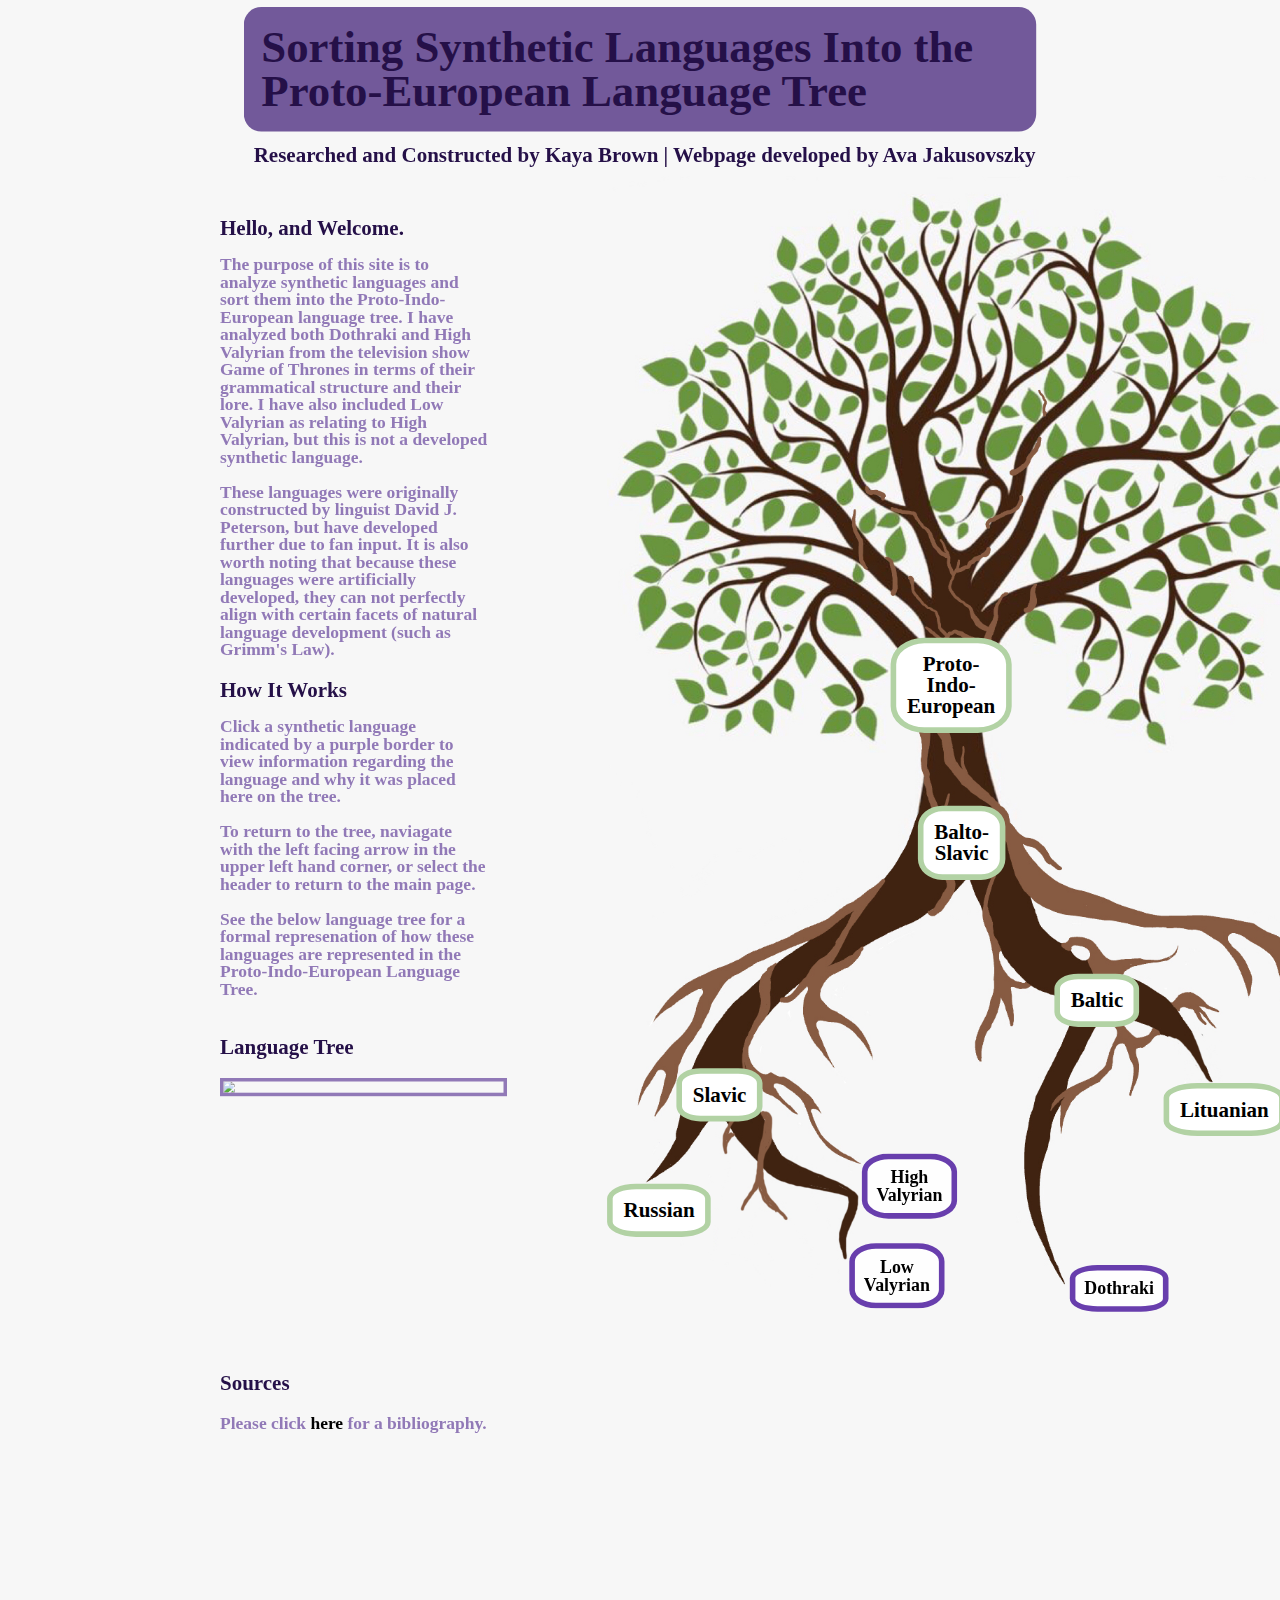
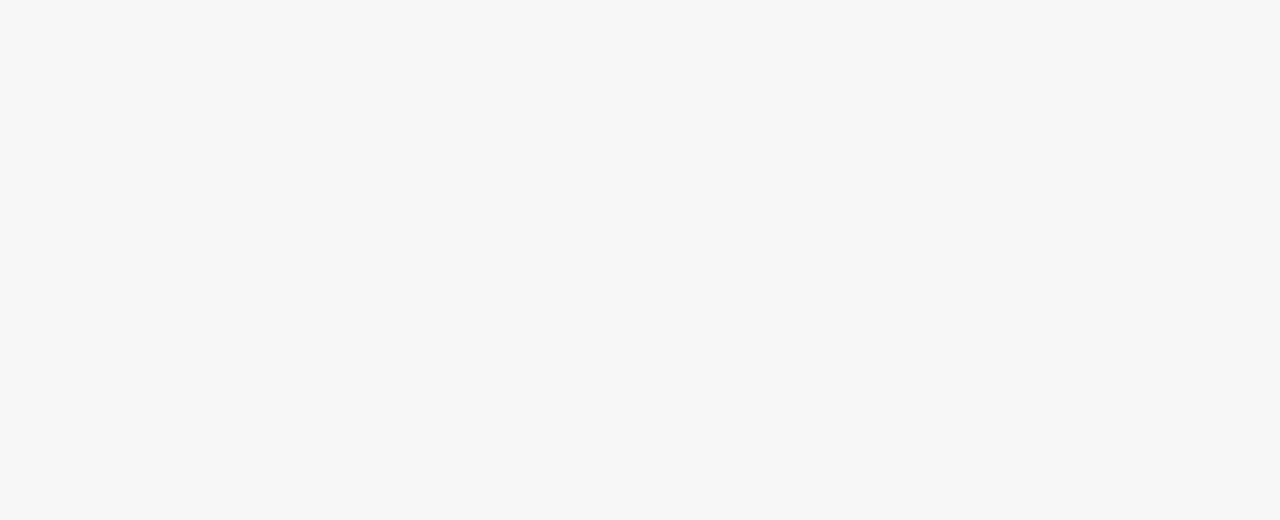
==== commit 08a1a598: "Altered popups to be new pages" ====
--- a/index.html
+++ b/index.html
@@ -21,38 +21,39 @@
                 <div class="langtree">
                     <div class="reallang">
                         <div class="pie">
-                            <h2><a href="https://en.wikipedia.org/wiki/Proto-Indo-European_language">Proto-Indo-European</a></h2>
+                            <h2>Proto-Indo-European</h2>
                         </div>
                         <div class="russian">
-                            <h2><a href=https://en.wikipedia.org/wiki/Russian_language>Russian</a></h2>
+                            <h2>Russian</h2>
                         </div>
                         <div class="slavic">
-                            <h2><a href="https://en.wikipedia.org/wiki/Slavic_languages">Slavic</a></h2>
+                            <h2>Slavic</h2>
                         </div>
                         <div class="BS">
-                            <h2><a href="https://en.wikipedia.org/wiki/Balto-Slavic_languages">Balto-Slavic</a></h2>
+                            <h2>Balto-Slavic</h2>
                         </div>
                         <div class="baltic">
-                            <h2><a href="https://en.wikipedia.org/wiki/Baltic_languages">Baltic</a></h2>
+                            <h2>Baltic</h2>
                         </div>
                         <div class="lith">
-                            <h2><a href="https://en.wikipedia.org/wiki/Lithuanian_language">Lituanian</a></h2>
+                            <h2>Lituanian</h2>
                         </div>
                         
                         
                     </div>
                     <img src="tree.jpg">
                     <div class="tooltip-wrap">
+
                         <div class="D">
-                            <h1>Dothraki</h1>
-                            <div class="tooltip-content">
+                            <h1><a href='dothraki.html'>Dothraki</a></h1>
+                            <!-- <div class="tooltip-content">
                                 <h1 style="font-weight: bold; font-size: 1.4em;">Dothraki</h1>
                                 <br>
                                 <img src="doth.jpg" style="width:100%; height: 100%;">
 
                                 <h3> </h3>
                                 <br>
-                                <h3 style="text-align: left; font-weight: normal;">Used by the <span style="font-weight: bold; color: #9179B7;">Dothraki</span>  people</h3>
+                                <h3 style="text-align: left; font-weight: normal;">Used by the <span style="font-weight: bold; color: black;">Dothraki</span>  people</h3>
                                 <br>
                                 <h3 style="text-align: left; font-weight: normal;">
                                     <span style="font-weight: bold">Cases:<br></span> Nominative, Accusative, Genitive, Ablative, Allative<br><br>
@@ -60,15 +61,15 @@
                                     <span style="font-weight: bold">Allative:</span> expresses motion to or toward.</h3>
                                 <br>
                                 <h3 style="text-align: left; font-weight: normal;">
-                                    Not many languages use the allative case, one of the few surviving is <span style="font-weight: bold; color: #B2D2A4;">Lithuanian</span>,
-                                     which is thought to be the oldest surviving Indo-European-Language. <span style="font-weight: bold; color: #B2D2A4;">Lithuanian</span>
+                                    Not many languages use the allative case, one of the few surviving is <span style="font-weight: bold; color: black;">Lithuanian</span>,
+                                     which is thought to be the oldest surviving Indo-European-Language. <span style="font-weight: bold; color: black;">Lithuanian</span>
                                       is descended from the Slavic branch of Balto-Slavic. 
-                                      <span style="font-weight: bold; color: #9179B7;">Dothraki </span>
+                                      <span style="font-weight: bold; color: black;">Dothraki </span>
                                     is placed as descended from the Baltic branch of 
                                         Balto-Slavic language because of the presence of allative case.<br><br>
                                     
-                                    In <span style="font-weight: bold; color: #B2D2A4;">Lithuanian</span>, the allative suffix  is -op. The allative is rarely used un the 
-                                    modern <span style="font-weight: bold; color: #B2D2A4;">Lithuanian</span> language, but can be found in certain old expressions:  
+                                    In <span style="font-weight: bold; color: black;">Lithuanian</span>, the allative suffix  is -op. The allative is rarely used un the 
+                                    modern <span style="font-weight: bold; color: black;">Lithuanian</span> language, but can be found in certain old expressions:  
                                     <ul style="padding-left: 1em;">
                                         <li>išėjo Dievop: "gone to God" (died)</li>
                                         <li>Elniop!: “to hell!”</li>
@@ -76,7 +77,7 @@
                                     
                                     <br>
                                     
-                                    In <span style="font-weight: bold; color: #9179B7;">Dothraki</span>, the allative suffix is “at”
+                                    In <span style="font-weight: bold; color: black;">Dothraki</span>, the allative suffix is “at”
                                     <ul style="padding-left: 1em;">
                                         <li>Eme: Smile</li>
                                         <li>Emat: To smile at</li>
@@ -104,50 +105,50 @@
                     
                                     
                                     <span style="font-weight: bold">Influence of High Valyrian on Dothraki Vocabulary:</span><br>
-                                    Zaldrīzes is the <span style="font-weight: bold; color: #9179B7;">Valyrian</span> word for dragon. The Targaryans are heavily connected to dragons: they raise them, ride them, and the dragon is their sigil. <br>
+                                    Zaldrīzes is the <span style="font-weight: bold; color: black;">Valyrian</span> word for dragon. The Targaryans are heavily connected to dragons: they raise them, ride them, and the dragon is their sigil. <br>
                                     <br>
-                                    The <span style="font-weight: bold; color: #9179B7;">Dothraki</span> word for ‘dragon’ is 'zhavvorsa'. Conversely to the Targaryans, 
-                                    the <span style="font-weight: bold; color: #9179B7;">Dothraki</span> have little to no interaction with dragons, so it seems at though 
-                                    they have borrowed this vocabulary. In reference to the information regarding the <span style="font-weight: bold; color: #9179B7;">High Valyrian</span> word for dragon. It would make sense for 
-                                    the <span style="font-weight: bold; color: #9179B7;">Dothraki</span> word for dragon to be derived from the <span style="font-weight: bold; color: #9179B7;">Valyrian</span> language because 
-                                    <span style="font-weight: bold; color: #9179B7;">Dothraki</span> do not have dragons.<br><br>
+                                    The <span style="font-weight: bold; color: black;">Dothraki</span> word for ‘dragon’ is 'zhavvorsa'. Conversely to the Targaryans, 
+                                    the <span style="font-weight: bold; color: black;">Dothraki</span> have little to no interaction with dragons, so it seems at though 
+                                    they have borrowed this vocabulary. In reference to the information regarding the <span style="font-weight: bold; color: black;">High Valyrian</span> word for dragon. It would make sense for 
+                                    the <span style="font-weight: bold; color: black;">Dothraki</span> word for dragon to be derived from the <span style="font-weight: bold; color: black;">Valyrian</span> language because 
+                                    <span style="font-weight: bold; color: black;">Dothraki</span> do not have dragons.<br><br>
                                     
                                     
                                     
                                     <span style="font-weight: bold">Interesting facts!</span><br>
                                     <ul style="padding-left: 1em;">
                                         <li>No “to be” verb</li>
-                                        <li>No word for “thank you” as the<span style="font-weight: bold; color: #9179B7;"> Dothraki</span> don’t engage in trade</li>
+                                        <li>No word for “thank you” as the<span style="font-weight: bold; color: black;"> Dothraki</span> don’t engage in trade</li>
                                         <li>There are over 8 words for the word horse</li>
                                     </ul>
                                     
                                     <h3></h3>
-                            </div> 
+                            </div>  -->
                         </div>
                     </div>
                    
                     <div class="tooltip-wrap">
                         <div class="LV"> 
-                            <h1>Low Valyrian</h1>
-                            <div class="tooltip-content">
+                            <h1><a href="LowVal.html">Low Valyrian</a></h1>
+                            <!-- <div class="tooltip-content">
                                 <h1 style="font-weight: bold; font-size: 1.4em;">Low Valyrian</h1><br>
 
                                 <img src="comm.jpeg" style="width:100%; height: 100%;">
                                 <h3><br></h3>
                                 <h3 style="text-align: left; font-weight: normal;">Low Valyrian is not a developed synthetic language. The language is used by commoners, and the characters that are the focus of Game of Thrones are nobles and speak High Valyrian. Low Valyrian is likely more developed than High Valyrian due to it’s higher usage.  </h3>
-                            </div> 
+                            </div>  -->
                         </div>
                     </div>
 
                     <div class="tooltip-wrap">
                         <div class="HV">
-                            <h1>High Valyrian</h1>
-                            <div class="tooltip-content">
+                            <h1><a href="HighVal.html">High Valyrian</a></h1>
+                            <!-- <div class="tooltip-content">
                                 <h1 style="font-weight: bold; font-size: 1.4em;">High Valyrian</h1><br>
                                 <img src="HV.jpg" style="width:100%; height: 100%;">
                                 <h3><br></h3>
                                 <h3 style="text-align: left; font-weight: normal;"> A Targaryan language used by nobles exclusively as a sign of class and wealth. 
-                                    Because of this, it is likely a fossilized ancestor of <span style="font-weight: bold; color: #9179B7;">Low Valyrian</span><br><br>
+                                    Because of this, it is likely a fossilized ancestor of <span style="font-weight: bold; color: black;">Low Valyrian</span><br><br>
 
                                     <span style="font-weight: bold">Cases:</span><br>
                                     Nominative, Accusative, Dative, Genitive, Instrumental, Vocative, Locative, Comitative
@@ -207,24 +208,24 @@
                                     <br><br>
                                 
                                     
-                                    This case system is similar to that of <span style="font-weight: bold; color: #B2D2A4;">Russian</span>. The <span style="font-weight: bold; color: #B2D2A4;">Russian</span> language has six cases: nominative, accusative, dative, genitive, instrumental, and prepositional. Because of this similarity, <span style="font-weight: bold; color: #9179B7;">High Valyrian</span> is placed on the Slavic branch of Balto-Slavic. 
+                                    This case system is similar to that of <span style="font-weight: bold; color: black;">Russian</span>. The <span style="font-weight: bold; color: black;">Russian</span> language has six cases: nominative, accusative, dative, genitive, instrumental, and prepositional. Because of this similarity, <span style="font-weight: bold; color: black;">High Valyrian</span> is placed on the Slavic branch of Balto-Slavic. 
                                     <br><br>
                                     <span style="font-weight: bold">Basic Word Order: </span><br>Subject Verb Object<br>Adjective Noun<br><br>
 
                                     
-                                    <span style="font-weight: bold">Interesting facts!<br></span>
-                                    
-                                    
-                                    “Dracarys” is the word for fire, which is related to the Latin “draco”, which means dragon. Although this was one of the first established <span style="font-weight: bold; color: #9179B7;">Dothraki</span>  words, the language itself is not related to or derived from Latin. The language of <span style="font-weight: bold; color: #9179B7;">Dothraki</span>  was developed more fully for television than it ever was in the “Song of Ice and Fire” book series. The word “dracarys” is a Latin outlier in the <span style="font-weight: bold; color: #9179B7;">Dothraki</span>  language.
+                                    <span style="font-weight: bold">Interesting facts:<br></span>
+                                    
+                                    
+                                    “Dracarys” is the word for fire, which is related to the Latin “draco”, which means dragon. Although this was one of the first established <span style="font-weight: bold; color: black;">Dothraki</span>  words, the language itself is not related to or derived from Latin. The language of <span style="font-weight: bold; color: black;">Dothraki</span>  was developed more fully for television than it ever was in the “Song of Ice and Fire” book series. The word “dracarys” is a Latin outlier in the <span style="font-weight: bold; color: black;">Dothraki</span>  language.
                                     Much how English borrows vocabulary from French and Latin, but is a Germanic language and not a Romance language.
                                     <br><br>
                                     
-                                    <span style="font-weight: bold">Influence of Dothraki on High Valyrian Vocabulary:<br></span> Both  <span style="font-weight: bold; color: #9179B7;">Valyrian</span> 
-                                    and <span style="font-weight: bold; color: #9179B7;">Dothraki</span> use the <span style="font-weight: bold; color: #9179B7;">Dothraki</span> word for a curved sword: arakh, as this is a <span style="font-weight: bold; color: #9179B7;">Dothraki</span>  war weapon developed
+                                    <span style="font-weight: bold">Influence of Dothraki on High Valyrian Vocabulary:<br></span> Both  <span style="font-weight: bold; color: black;">Valyrian</span> 
+                                    and <span style="font-weight: bold; color: black;">Dothraki</span> use the <span style="font-weight: bold; color: black;">Dothraki</span> word for a curved sword: arakh, as this is a <span style="font-weight: bold; color: black;">Dothraki</span>  war weapon developed
                                     and used by them.
                                     
                                     </h3>
-                            </div> 
+                            </div>  -->
                         </div>
                     </div>
                     
@@ -233,12 +234,13 @@
                    
                 </div>
 
-                <h1 class="header">
-                    Sorting Synthetic Languages Into the Proto-European Language Tree</h1>
+                <h1 class="header"><a href="index.html" style="color: #251048;">
+                    Sorting Synthetic Languages Into the Proto-European Language Tree</a>
+                </h1>
                 <h2 class="subheader">Researched and Constructed by Kaya Brown | Webpage developed by Ava Jakusovszky</h2>
             </div>
             <div class="intro">
-                <h2>Hello, and Welcome!</h2>
+                <h2>Hello, and Welcome.</h2>
                 <h2 class="content">
                     <br>
                     <p>The purpose of this site is to analyze synthetic languages and sort them into the Proto-Indo-European language tree. I have analyzed both Dothraki and High Valyrian from the television show Game of Thrones in terms of their grammatical structure and their lore. I have also included Low Valyrian as relating to High Valyrian, but this is not a developed synthetic language. 
@@ -251,9 +253,13 @@
                 <h2>How It Works</h2>
                 <h2 class="content">
                     <br>
-                    <p>Hover your cursor over a synthetic language indicated by a purple border to view information regarding the language and why it was placed here on the tree. The pop-ups may extend below or above the frame of your screen, but scrolling will allow you to view all the content. See the below language tree for a formal represenation of how these languages are represented in the Proto-Indo-European Language Tree.</p>
-                    <br>
-                    <p>Want to learn more about where these languages came from? All non-synthetic languages are hyperlinked to take you to a source where you can continue on your journey of exploring languages!</p>
+                    <p>Click a synthetic language indicated by a purple border to view information 
+                        regarding the language and why it was placed here on the tree. 
+                        <br><br>
+                        To return to the tree, naviagate with the left facing arrow in the upper left hand corner, or select the header to return to the main page.<br><br>See the below language tree for a formal 
+                         represenation of how these languages are represented in the Proto-Indo-European 
+                         Language Tree.</p>
+                    <br>
                 </h2>
                 <br>
                 <h2>Language Tree</h2>
--- a/style.css
+++ b/style.css
@@ -116,7 +116,7 @@
     text-align: left;
     left: 15%;
     color: #251048;
-    font-size: 50px; 
+    font-size: 4em; 
     background-color: #72599A;  
     border-radius: 25px;
 }
@@ -130,6 +130,14 @@
     font-size: 30px; 
 }
 
+.subheader-info {
+    position: absolute;
+    text-align: left;
+    left: 1.25%;
+    top: 110%;
+    color: #251048;
+    font-size: 7em; 
+}
 
 .langtree {
     position: absolute;
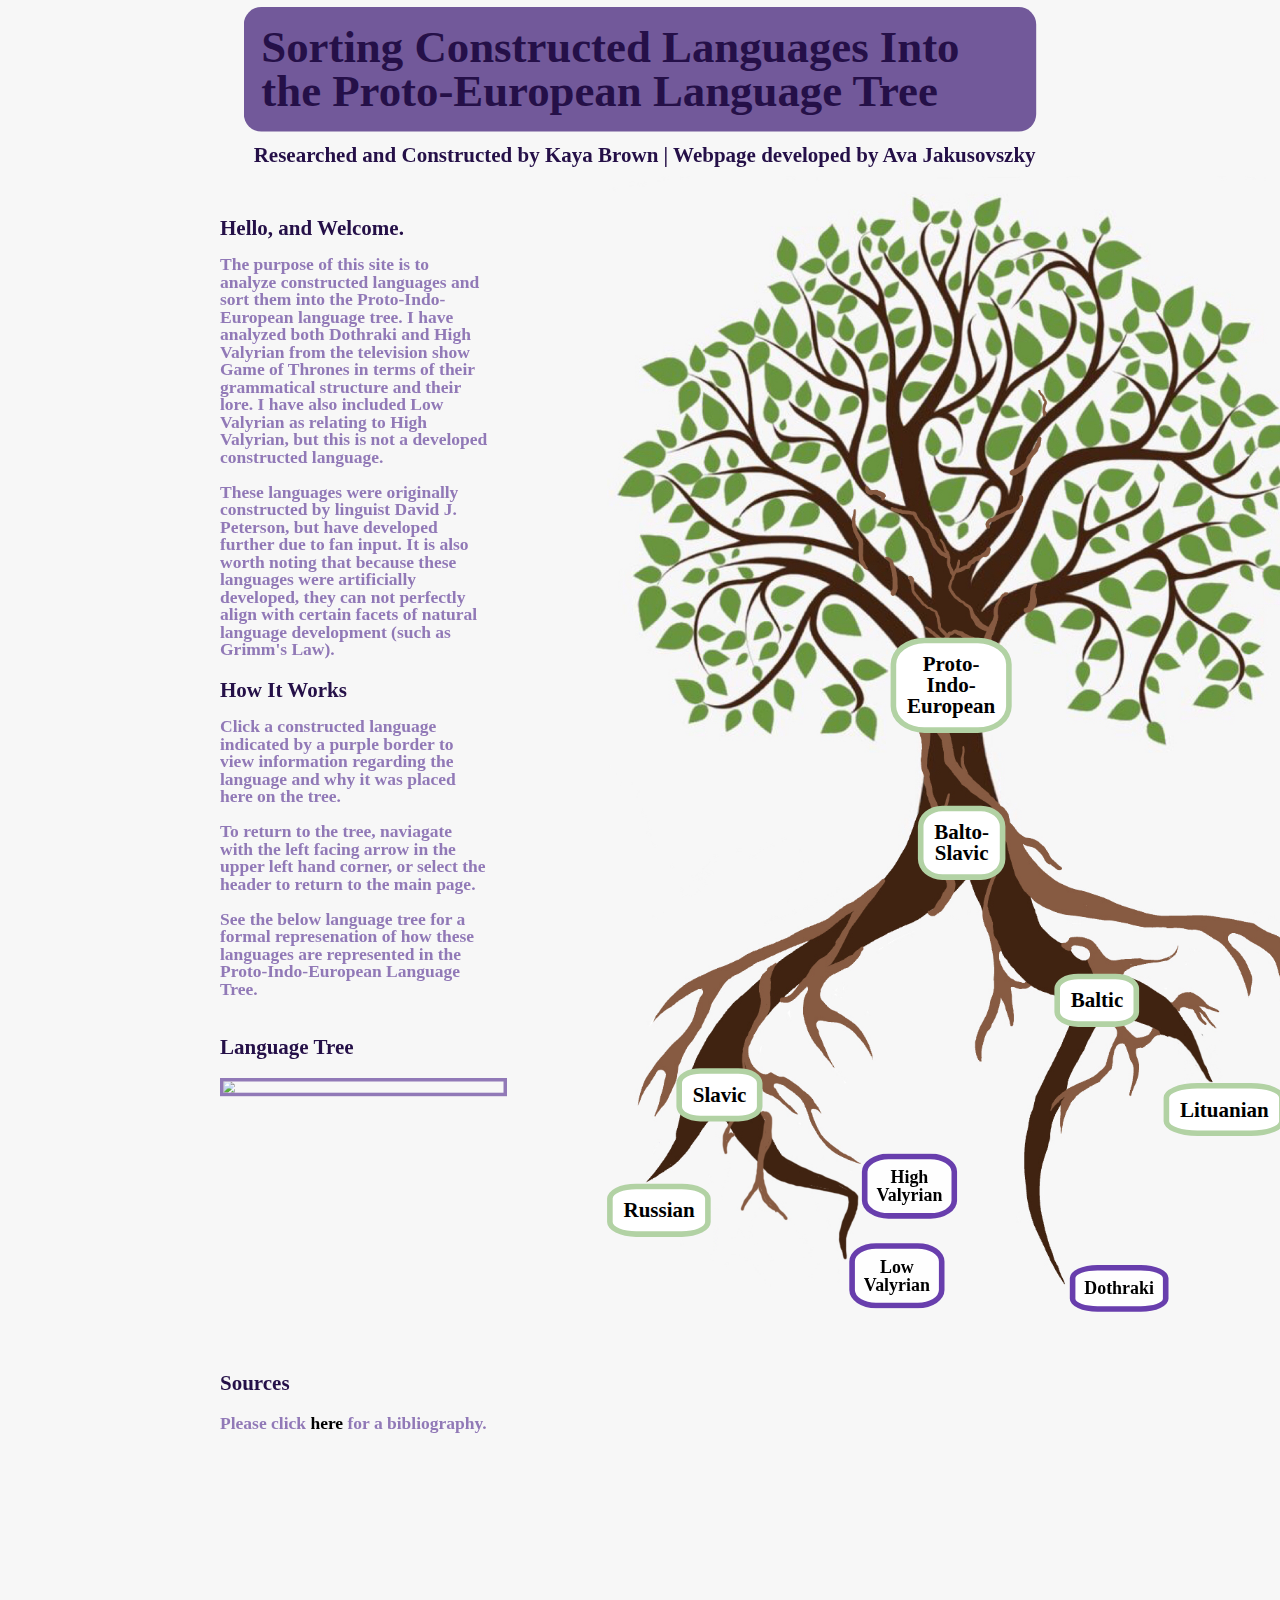
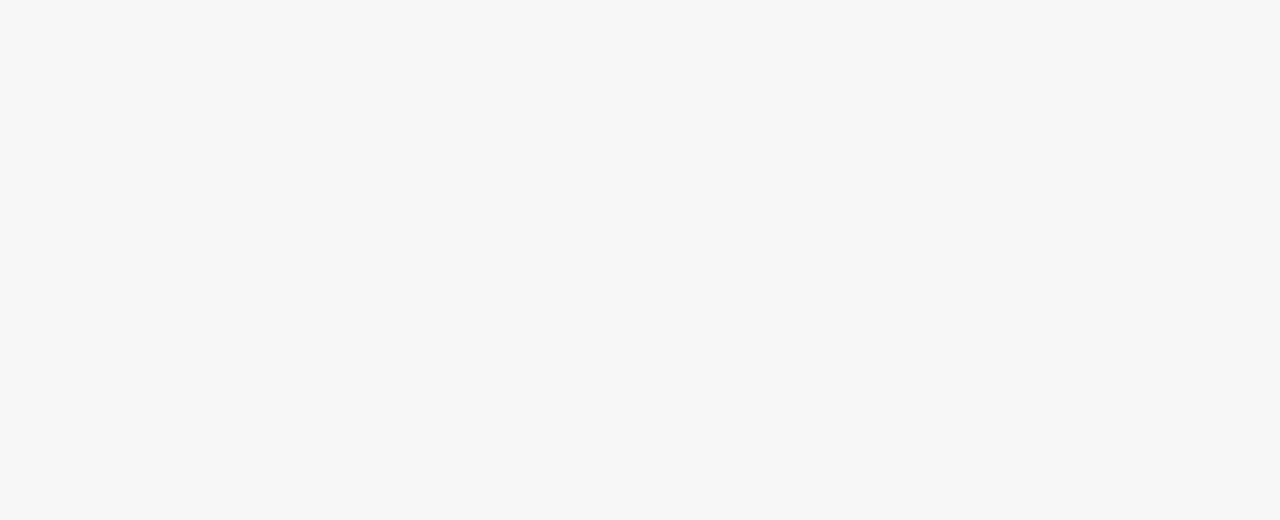
==== commit a2d90cbb: "Add files via upload" ====
--- a/index.html
+++ b/index.html
@@ -235,7 +235,7 @@
                 </div>
 
                 <h1 class="header"><a href="index.html" style="color: #251048;">
-                    Sorting Synthetic Languages Into the Proto-European Language Tree</a>
+                    Sorting Constructed Languages Into the Proto-European Language Tree</a>
                 </h1>
                 <h2 class="subheader">Researched and Constructed by Kaya Brown | Webpage developed by Ava Jakusovszky</h2>
             </div>
@@ -243,7 +243,7 @@
                 <h2>Hello, and Welcome.</h2>
                 <h2 class="content">
                     <br>
-                    <p>The purpose of this site is to analyze synthetic languages and sort them into the Proto-Indo-European language tree. I have analyzed both Dothraki and High Valyrian from the television show Game of Thrones in terms of their grammatical structure and their lore. I have also included Low Valyrian as relating to High Valyrian, but this is not a developed synthetic language. 
+                    <p>The purpose of this site is to analyze constructed languages and sort them into the Proto-Indo-European language tree. I have analyzed both Dothraki and High Valyrian from the television show Game of Thrones in terms of their grammatical structure and their lore. I have also included Low Valyrian as relating to High Valyrian, but this is not a developed constructed language. 
                     </p>
                     <br>
                     <p>These languages were originally constructed by linguist David J. Peterson, but have developed further due to fan input. It is also worth noting that because these languages were artificially developed, they can not perfectly align with certain facets of natural language development (such as Grimm's Law). 
@@ -253,7 +253,7 @@
                 <h2>How It Works</h2>
                 <h2 class="content">
                     <br>
-                    <p>Click a synthetic language indicated by a purple border to view information 
+                    <p>Click a constructed language indicated by a purple border to view information 
                         regarding the language and why it was placed here on the tree. 
                         <br><br>
                         To return to the tree, naviagate with the left facing arrow in the upper left hand corner, or select the header to return to the main page.<br><br>See the below language tree for a formal 
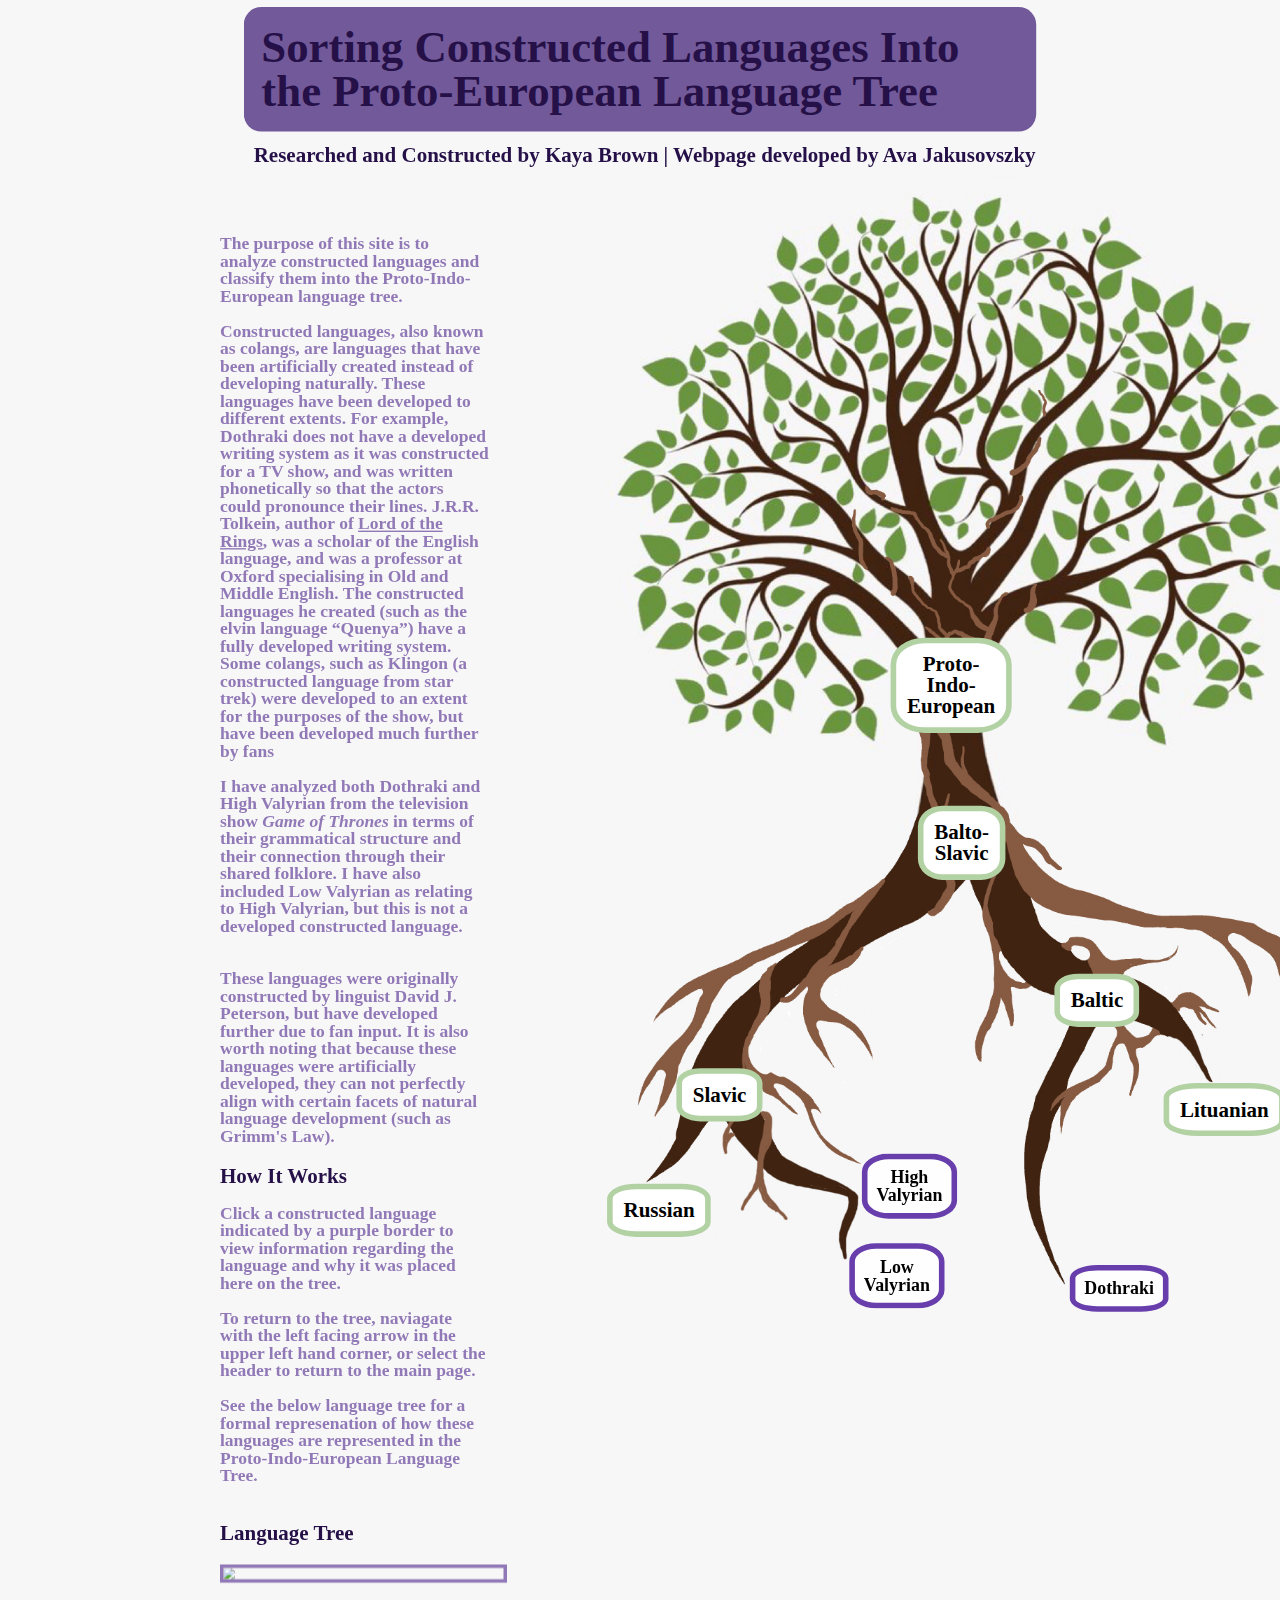
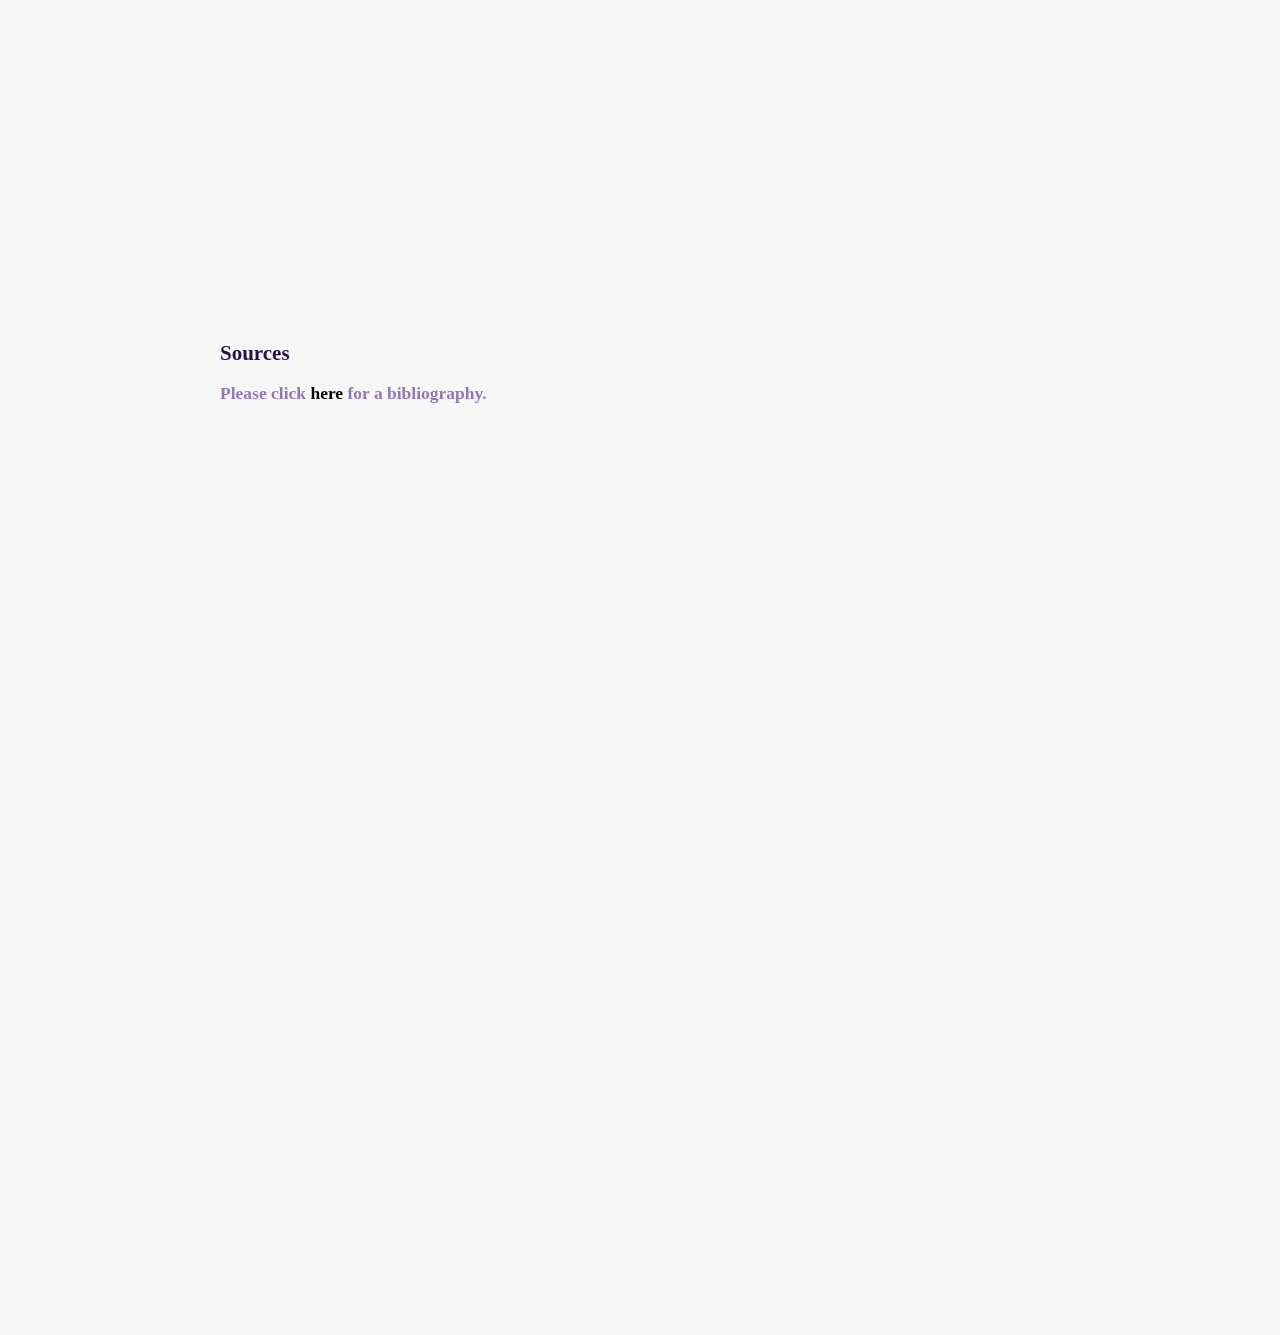
==== commit 029365b6: "Final Site" ====
--- a/index.html
+++ b/index.html
@@ -135,7 +135,7 @@
 
                                 <img src="comm.jpeg" style="width:100%; height: 100%;">
                                 <h3><br></h3>
-                                <h3 style="text-align: left; font-weight: normal;">Low Valyrian is not a developed synthetic language. The language is used by commoners, and the characters that are the focus of Game of Thrones are nobles and speak High Valyrian. Low Valyrian is likely more developed than High Valyrian due to it’s higher usage.  </h3>
+                                <h3 style="text-align: left; font-weight: normal;">Low Valyrian is not a developed synthetic language. The language is used by commoners, and the characters that are the focus of <i>Game of Thrones</i> are nobles and speak High Valyrian. Low Valyrian is likely more developed than High Valyrian due to it’s higher usage.  </h3>
                             </div>  -->
                         </div>
                     </div>
@@ -240,10 +240,15 @@
                 <h2 class="subheader">Researched and Constructed by Kaya Brown | Webpage developed by Ava Jakusovszky</h2>
             </div>
             <div class="intro">
-                <h2>Hello, and Welcome.</h2>
                 <h2 class="content">
                     <br>
-                    <p>The purpose of this site is to analyze constructed languages and sort them into the Proto-Indo-European language tree. I have analyzed both Dothraki and High Valyrian from the television show Game of Thrones in terms of their grammatical structure and their lore. I have also included Low Valyrian as relating to High Valyrian, but this is not a developed constructed language. 
+                    <p>The purpose of this site is to analyze constructed languages and classify them into the Proto-Indo-European language tree. 
+                        <br><br>
+                        Constructed languages, also known as colangs, are languages that have been artificially 
+                        created instead of developing naturally. These languages have been developed to different extents. For example, Dothraki does not have a developed writing system as it was constructed for a TV show, and was written phonetically so that the actors could pronounce their lines. J.R.R. Tolkein, author of <u>Lord of the Rings</u>, was a scholar of the English language, and was a professor at Oxford specialising in Old and Middle English. The constructed languages he created (such as the elvin language “Quenya”) have a fully developed writing system. Some colangs, such as Klingon (a constructed language from star trek) were developed to an extent for the purposes of the show, but have been developed much further by fans
+                        <br><br>
+                        I have analyzed both Dothraki and High Valyrian from the television show <i>Game of Thrones</i> in terms of their grammatical structure and their connection through their shared folklore. I have also included Low Valyrian as relating to High Valyrian, but this is not a developed constructed language. 
+                        <br><br>
                     </p>
                     <br>
                     <p>These languages were originally constructed by linguist David J. Peterson, but have developed further due to fan input. It is also worth noting that because these languages were artificially developed, they can not perfectly align with certain facets of natural language development (such as Grimm's Law). 
@@ -267,12 +272,12 @@
                 <div>
                     <img class="language" src="PIE.jpg">
                     <br>
-                    <div class="sources">
-                        <h2>Sources</h2>
-                        <br>
-                        <h3 class="content">Please click 
-                        <a href="Sources.pdf"> here</a> for a bibliography.<br><br><br><br></h3>
-                    </div>
+                    <br><br><br><br><br><br><br><br><br><br><br><br><br><br><br><br><br>
+                    <h2>Sources</h2>
+                    <br>
+                    <h3 class="content">Please click 
+                    <a href="Sources.pdf"> here</a> for a bibliography.<br><br><br><br></h3>
+                
                 </div>
             </div>
         </div>
